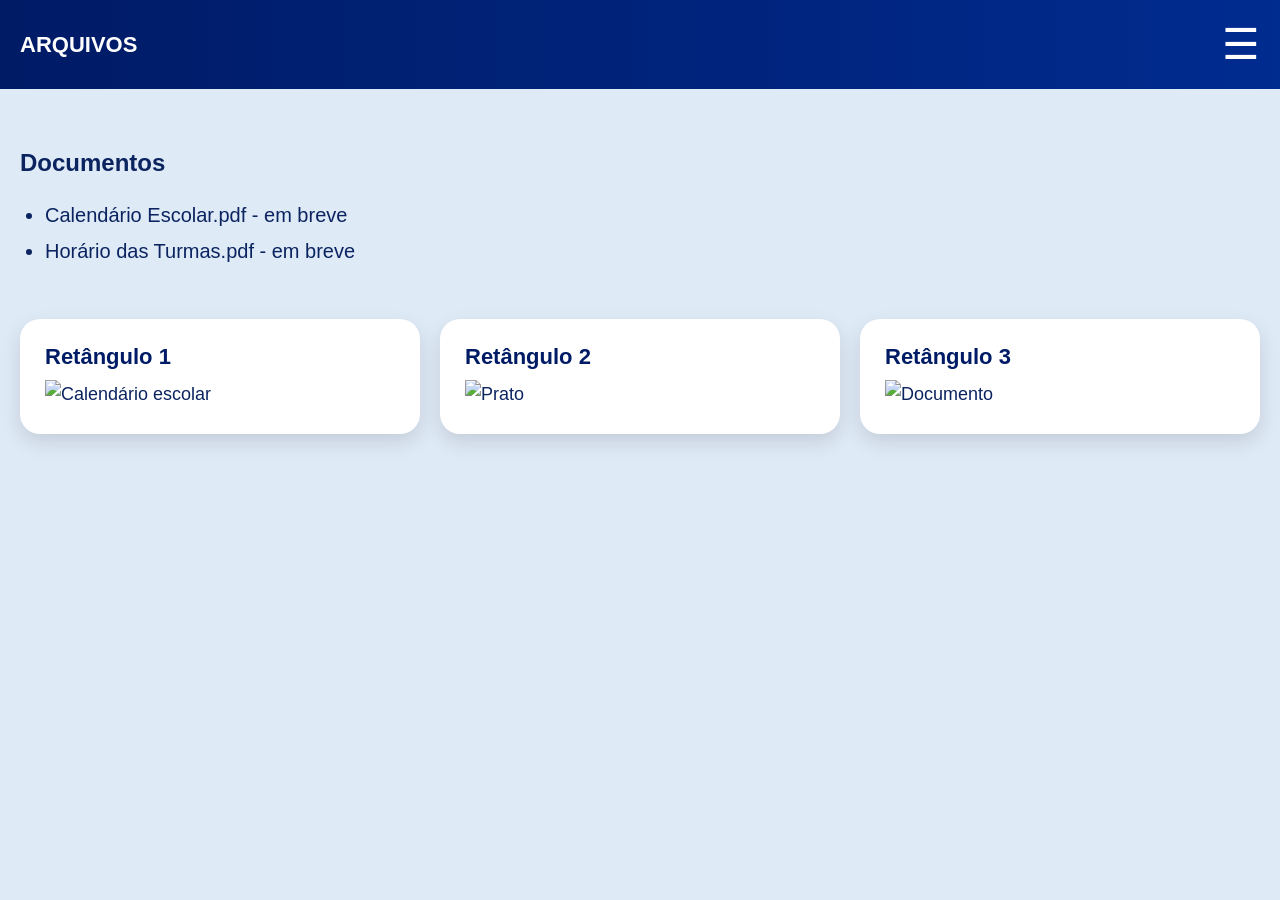
==== Arquivo.html @ a777e88f "agora eu pego" ====
<!DOCTYPE html>
<html lang="pt-BR">

<head>

    <meta charset="UTF-8">

    <meta name="viewport" content="width=device-width, initial-scale=1.0">

    <title>Arquivos</title>

    <link rel="stylesheet" href="style.css">

</head>

<body>

    <div class="container">

        <header>

            <h1>ARQUIVOS</h1>

            <details>

                <summary aria-label="Abrir menu">☰</summary>

                <nav>

                    <ul>

                        <li>
                            <a href="inicio.html">Início</a>
                        </li>

                        <li>
                            <a href="index.html">Login</a>
                        </li>

                        <li>
                            <a href="Avisos.html">Avisos</a>
                        </li>

                        <li>
                            <a href="normas.html">Normas Escolares</a>
                        </li>

                    </ul>

                </nav>

            </details>

        </header>

        <main>

            <section>

                <h2>Documentos</h2>

                <ul class="lista-arquivos">

                    <li>
                        <span class="arquivo-indisponivel">Calendário Escolar.pdf - em breve</span>
                    </li>

                    <li>
                        <span class="arquivo-indisponivel">Horário das Turmas.pdf - em breve</span>
                    </li>

                </ul>

                <div class="retangulos-3">

                    <article class="retangulo-branco">
                        <h3>Retângulo 1</h3>
                        <p>
                            <img src="imagens/calendário.png" alt="Calendário escolar">
                        </p>
                    </article>

                    <article class="retangulo-branco">
                        <h3>Retângulo 2</h3>
                        <p>
                            <img src="imagens/prato.png" alt="Prato">
                        </p>
                    </article>

                    <article class="retangulo-branco">
                        <h3>Retângulo 3</h3>
                        <p>
                            <img src="imagens/documento.png" alt="Documento">
                        </p>
                    </article>


                </div>

            </section>

        </main>

    </div>

</body>

</html>
---- style.css ----
*{
    margin:0;
    padding:0;
    box-sizing:border-box;
}

html{
    scroll-behavior:smooth;
}

body{
    font-family:Arial, Helvetica, sans-serif;
    background:#dfeaf7;
    color:#0b2460;
}

.container{
    width:100%;
}

header{
    background:linear-gradient(to right,#001b66,#002b8f);
    padding:20px;
    display:flex;
    justify-content:space-between;
    align-items:center;
    position:sticky;
    top:0;
    z-index:100;
}

header h1{
    color:white;
    font-size:22px;
}

summary{
    list-style:none;
    color:white;
    font-size:42px;
    cursor:pointer;
}

summary::-webkit-details-marker{
    display:none;
}

nav{
    position:absolute;
    right:20px;
    top:80px;
}

nav ul{
    background:white;
    width:220px;
    border-radius:20px;
    overflow:hidden;
    box-shadow:0 10px 25px rgba(0,0,0,0.2);
}

nav li{
    list-style:none;
}

nav a{
    display:block;
    padding:16px;
    text-decoration:none;
    color:#001b66;
    font-weight:bold;
}

nav a:hover{
    background:#edf3ff;
}

.hero{
    background:
        linear-gradient(rgba(0,0,0,0.48), rgba(0,0,0,0.48)),
        url("imagens/foto4.png");
    background-size:cover;
    background-position:center;
    min-height:500px;
    display:flex;
    align-items:center;
    justify-content:center;
    text-align:center;
    padding:30px;
}

.hero-conteudo{
    max-width:760px;
}

.hero h2{
    color:white;
    font-size:52px;
    margin-bottom:20px;
    text-transform:uppercase;
}

.hero p{
    color:white;
    font-size:22px;
    line-height:1.6;
}

section{
    padding:60px 20px;
}

.conheca{
    text-align:center;
    font-size:20px;
}

.excelencia{
    text-align:center;
    font-size:42px;
    margin:20px 0;
}

.texto-central{
    text-align:center;
    max-width:900px;
    margin:auto;
}

section p{
    font-size:20px;
    line-height:1.7;
}

.info{
    display:flex;
    flex-wrap:wrap;
    gap:20px;
    justify-content:center;
}

.caixa{
    background:white;
    width:320px;
    border-radius:30px;
    padding:30px;
    box-shadow:0 10px 25px rgba(0,0,0,0.12);
}

.cursos-titulo{
    text-align:center;
    margin-bottom:15px;
}

.cursos-subtitulo{
    text-align:center;
    margin-bottom:40px;
    font-size:35px;
}

.cursos{
    display:grid;
    grid-template-columns:repeat(auto-fit,minmax(250px,1fr));
    gap:25px;
}

.curso{
    background:white;
    border-radius:30px;
    padding:20px;
    text-align:center;
    box-shadow:0 10px 25px rgba(0,0,0,0.12);
    overflow:hidden;
}

.curso-imagem{
    width:100%;
    height:190px;
    object-fit:cover;
    border-radius:22px;
    margin-bottom:20px;
}

.curso h3{
    font-size:24px;
    margin-bottom:10px;
}

.lista-arquivos{
    margin-top:20px;
    padding-left:25px;
    font-size:20px;
    line-height:1.8;
}

article{
    background:white;
    margin:20px 0;
    padding:25px;
    border-radius:20px;
    box-shadow:0 8px 20px rgba(0,0,0,0.12);
}

.retangulos-3{
    margin-top:30px;
    display:grid;
    grid-template-columns:repeat(3,1fr);
    gap:20px;
}

.retangulo-branco{
    background:white;
    border-radius:20px;
    padding:25px;
    box-shadow:0 8px 20px rgba(0,0,0,0.12);
}

.retangulo-branco h3{
    font-size:22px;
    margin-bottom:10px;
    color:#001b66;
}

.retangulo-branco p{
    font-size:18px;
    line-height:1.6;
    color:#0b2460;
}

.retangulo-branco img{
    width:100%;
    height:auto;
    display:block;
    margin-top:10px;
    object-fit:contain;
}


.nav-botoes{

    display:flex;
    flex-wrap:wrap;
    gap:12px;
    justify-content:center;
    padding:10px 0 30px;
}

.nav-botoes a{
    display:inline-block;
    background:#001b66;
    color:white;
    text-decoration:none;
    border-radius:15px;
    padding:12px 20px;
    font-weight:bold;
    cursor:pointer;
}

.nav-botoes a:hover{
    background:#002b8f;
}

button{
    background:#001b66;
    color:white;
    border:0;
    border-radius:15px;
    padding:14px 28px;
    font-weight:bold;
    cursor:pointer;
}

@media(max-width:768px){
    header{
        padding:15px;
    }

    header h1{
        font-size:18px;
        width:70%;
    }

    nav{
        right:15px;
        top:70px;
    }

    .hero{
        min-height:400px;
    }

    .hero h2{
        font-size:34px;
    }

    .hero p{
        font-size:18px;
    }

    .excelencia{
        font-size:30px;
    }

    section p{
        font-size:17px;
    }

    .curso{
        padding:18px;
    }

    .curso-imagem{
        height:170px;
    }

    .retangulos-3{
        grid-template-columns:1fr;
    }
}
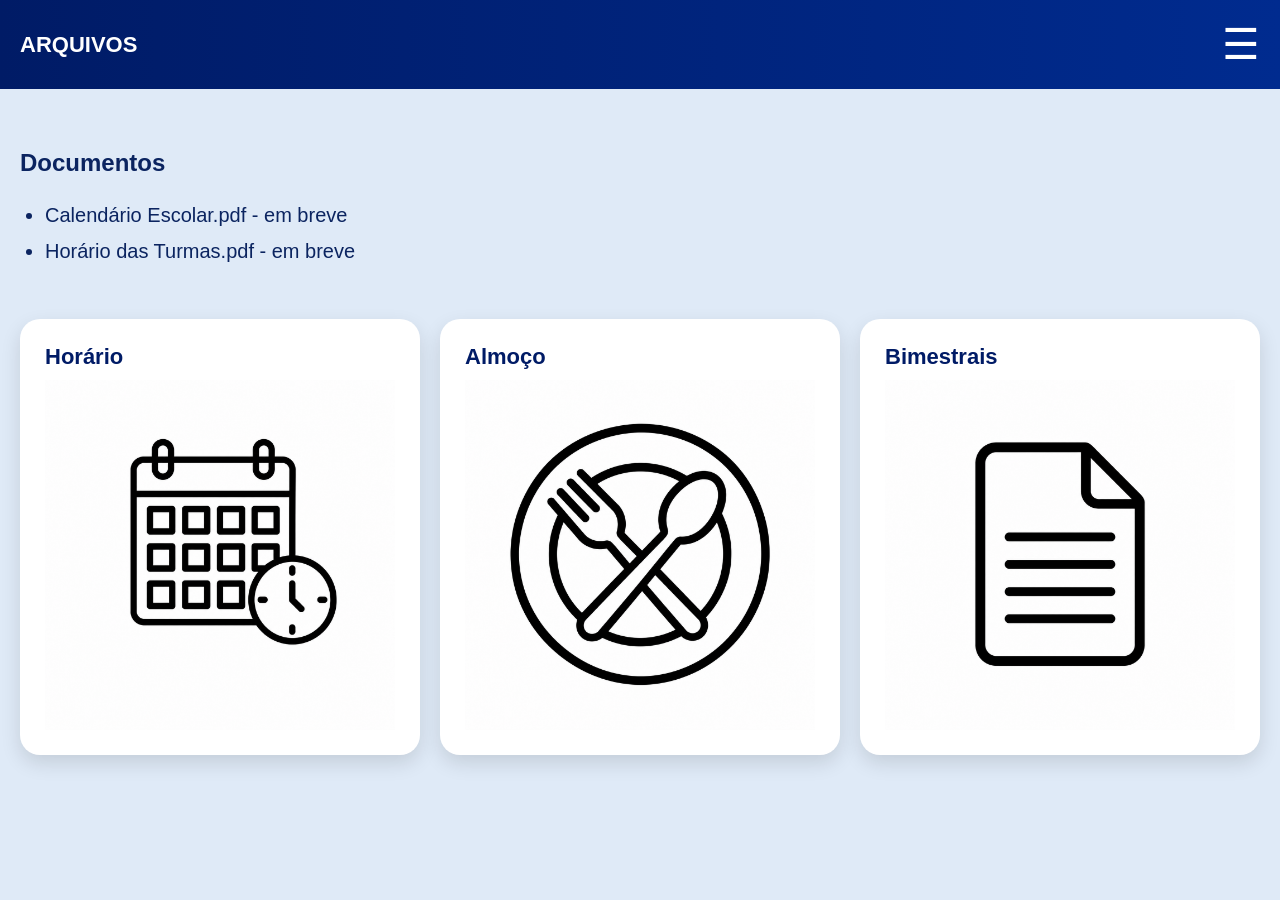
==== commit 97719ab8: "Update section headers and remove login link" ====
--- a/Arquivo.html
+++ b/Arquivo.html
@@ -33,10 +33,7 @@
                             <a href="inicio.html">Início</a>
                         </li>
 
-                        <li>
-                            <a href="index.html">Login</a>
-                        </li>
-
+                       
                         <li>
                             <a href="Avisos.html">Avisos</a>
                         </li>
@@ -74,21 +71,21 @@
                 <div class="retangulos-3">
 
                     <article class="retangulo-branco">
-                        <h3>Retângulo 1</h3>
+                        <h3>Horário</h3>
                         <p>
                             <img src="imagens/calendário.png" alt="Calendário escolar">
                         </p>
                     </article>
 
                     <article class="retangulo-branco">
-                        <h3>Retângulo 2</h3>
+                        <h3>Almoço</h3>
                         <p>
                             <img src="imagens/prato.png" alt="Prato">
                         </p>
                     </article>
 
                     <article class="retangulo-branco">
-                        <h3>Retângulo 3</h3>
+                        <h3>Bimestrais</h3>
                         <p>
                             <img src="imagens/documento.png" alt="Documento">
                         </p>
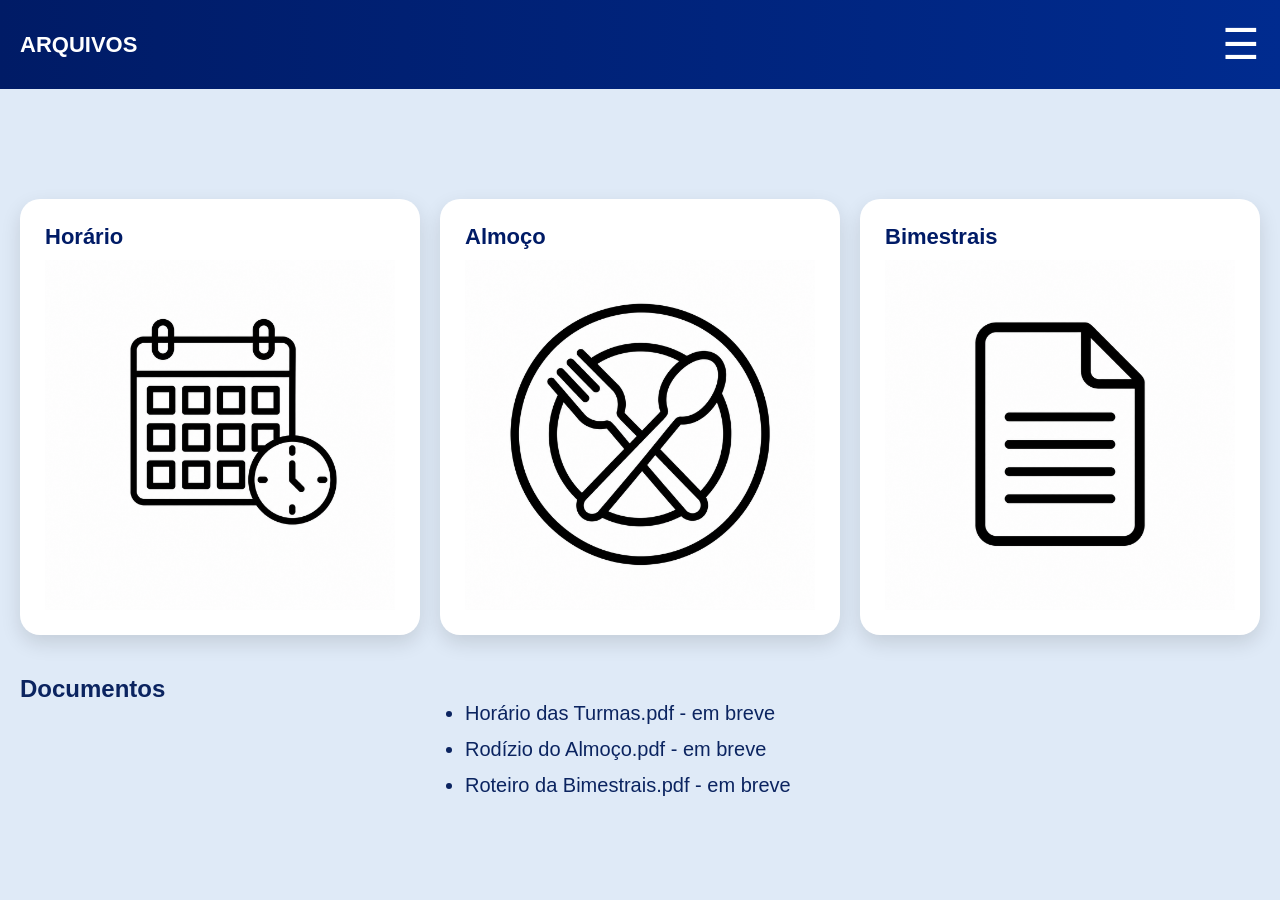
==== commit ba6a369a: "Reorganize Documentos section and update file list" ====
--- a/Arquivo.html
+++ b/Arquivo.html
@@ -54,19 +54,7 @@
 
             <section>
 
-                <h2>Documentos</h2>
-
-                <ul class="lista-arquivos">
-
-                    <li>
-                        <span class="arquivo-indisponivel">Calendário Escolar.pdf - em breve</span>
-                    </li>
-
-                    <li>
-                        <span class="arquivo-indisponivel">Horário das Turmas.pdf - em breve</span>
-                    </li>
-
-                </ul>
+               
 
                 <div class="retangulos-3">
 
@@ -91,7 +79,23 @@
                         </p>
                     </article>
 
+ <h2>Documentos</h2>
 
+                <ul class="lista-arquivos">
+
+
+                    <li>
+                        <span class="arquivo-indisponivel">Horário das Turmas.pdf - em breve</span>
+                    </li>
+                    <li>
+                        <span class="arquivo-indisponivel">Rodízio do Almoço.pdf - em breve</span>
+                    </li>
+                    <li>
+                        <span class="arquivo-indisponivel">Roteiro da Bimestrais.pdf - em breve</span>
+                    </li>
+
+
+                </ul>
                 </div>
 
             </section>
